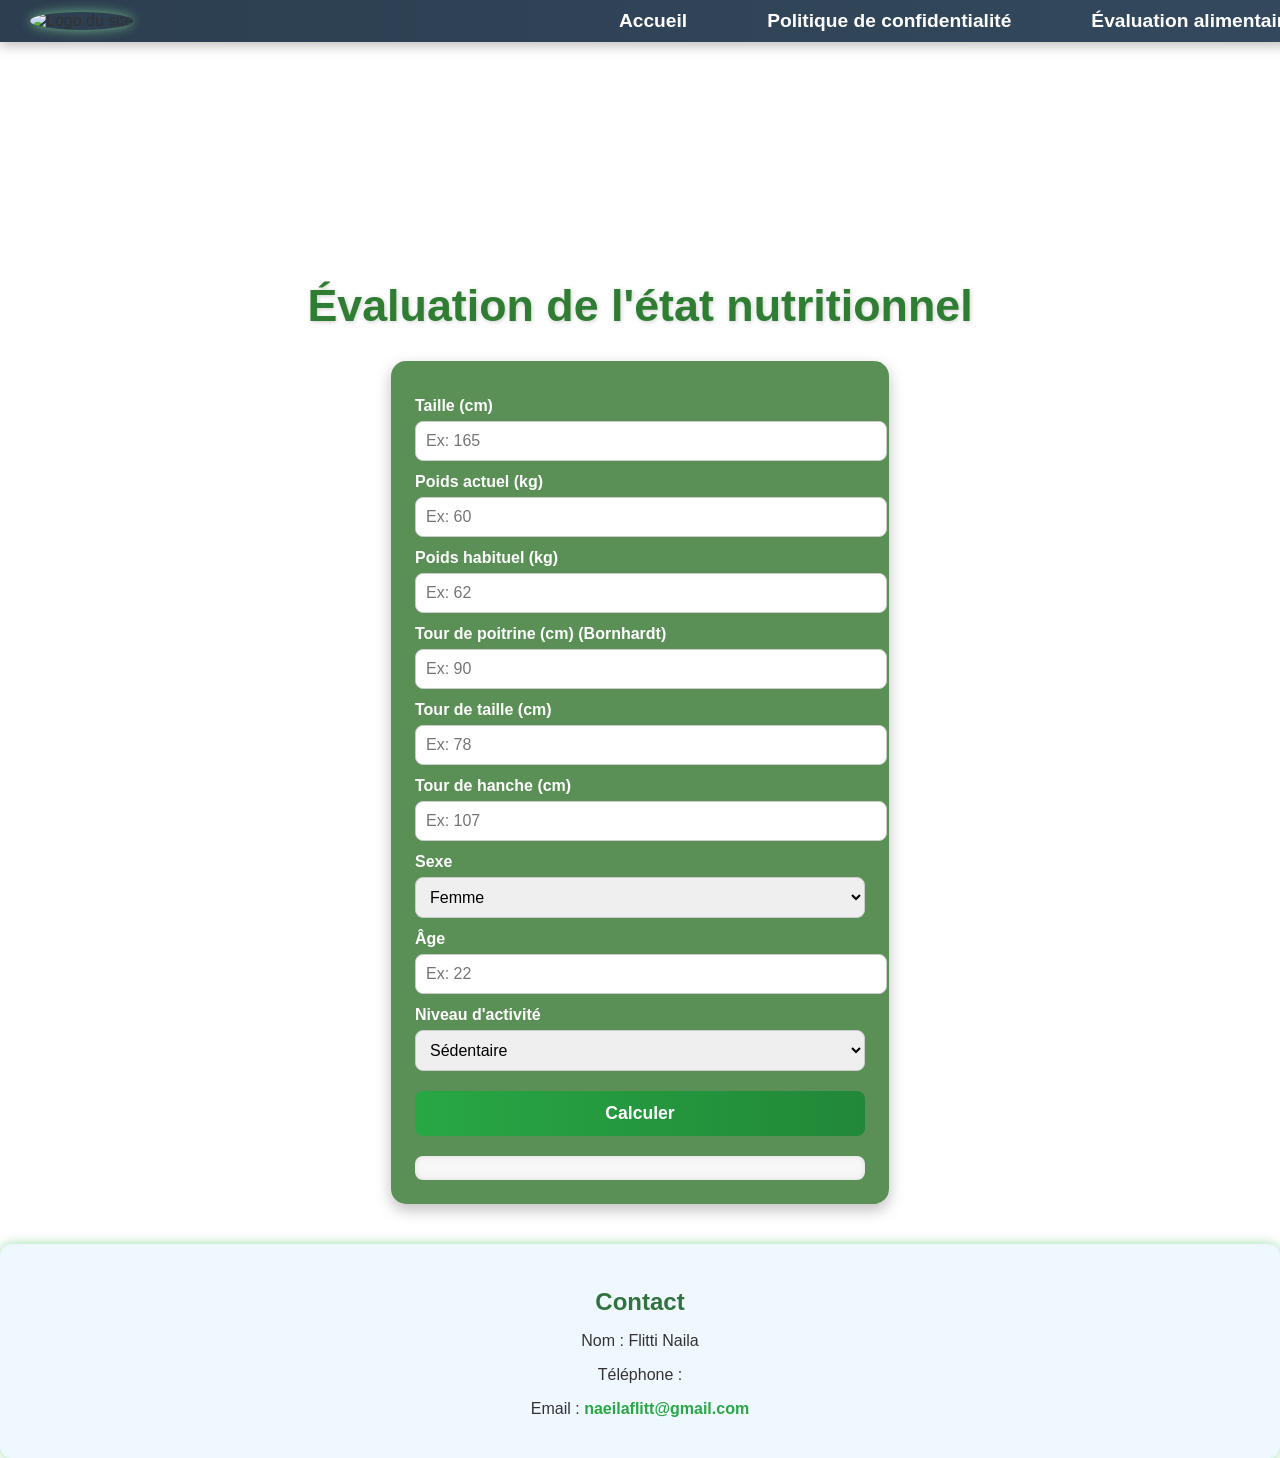
==== index.html @ 5a53bf4e "Add files via upload" ====
<!DOCTYPE html>
<html lang="fr">
<head>
  <meta charset="UTF-8">
  <meta name="viewport" content="width=device-width, initial-scale=1.0">
  <title>Évaluation Nutritionnelle</title>
  <link rel="stylesheet" href="style.css">
</head>
<body>

  <!-- Logo + Menu -->
  <header>
    <div class="logo">
      <img src="./images/logo.png" alt="Logo du site">
    </div>

    <!-- Menu de navigation -->
    <nav>
      <ul>
        <li><a href="index.html">Accueil</a></li>
        <li><a href="confidentialite.html">Politique de confidentialité</a></li>
        <li><a href="evaluation.html">Évaluation alimentaire</a></li>
      </ul>
    </nav>
  </header>

  <!-- Titre principal -->
  <h1 class="titre-principal">Évaluation de l'état nutritionnel</h1>

  <!-- Formulaire principal -->
  <div class="container">
    <!-- Taille corporelle -->
    <label for="tailleCorps">Taille (cm)</label>
    <input type="number" id="tailleCorps" placeholder="Ex: 165">

    <!-- Poids actuel -->
    <label for="poids">Poids actuel (kg)</label>
    <input type="number" id="poids" placeholder="Ex: 60">

    <!-- Poids habituel -->
    <label for="poidsHabituel">Poids habituel (kg)</label>
    <input type="number" id="poidsHabituel" placeholder="Ex: 62">

    <!-- Tour de poitrine -->
    <label for="tourPoitrine">Tour de poitrine (cm) (Bornhardt)</label>
    <input type="number" id="tourPoitrine" placeholder="Ex: 90">

    <!-- Tour de taille -->
    <label for="tourTaille">Tour de taille (cm)</label>
    <input type="number" id="tourTaille" placeholder="Ex: 78">

    <!-- Tour de hanche -->
    <label for="hanche">Tour de hanche (cm)</label>
    <input type="number" id="hanche" placeholder="Ex: 107">

    <!-- Sexe -->
    <label for="sexe">Sexe</label>
    <select id="sexe">
      <option value="Femme">Femme</option>
      <option value="Homme">Homme</option>
    </select>

    <!-- Âge -->
    <label for="age">Âge</label>
    <input type="number" id="age" placeholder="Ex: 22">

    <!-- Activité -->
    <label for="activite">Niveau d'activité</label>
    <select id="activite">
      <option value="1.2">Sédentaire</option>
      <option value="1.375">Légère</option>
      <option value="1.55">Modérée</option>
      <option value="1.725">Intense</option>
      <option value="1.9">Très intense</option>
    </select>

    <!-- Bouton -->
    <button onclick="calculs()">Calculer</button>

    <!-- Résultats -->
    <div id="resultats"></div>
  </div>

  <!-- Section contact -->
  <section id="contact">
    <h2>Contact</h2>
    <p>Nom : Flitti Naila </p>
    <p>Téléphone :</p>
    <p>Email : <a href="mailto:naeilaflitt@gmail.com">naeilaflitt@gmail.com</a></p>
  </section>

  <script src="script.js"></script>
</body>
</html>
---- style.css ----
/* ===== Fond général ===== */
body {
  background-image: url("./images/background.jpg");
  background-size: cover;
  background-position: center;
  background-repeat: no-repeat;
  background-attachment: fixed;
  padding-top: 120px;
  margin: 0;
  font-family: "Segoe UI", Arial, sans-serif; /* police plus moderne */
  color: #333;
}

/* ===== Header ===== */
header {
  position: fixed;
  top: 0;
  left: 0;
  width: 100%;
  background: linear-gradient(90deg, #2c3e50, #34495e);
  display: flex;
  justify-content: space-between;
  align-items: center;
  padding: 10px 30px; /* plus équilibré */
  box-shadow: 0 4px 12px rgba(0,0,0,0.25);
  z-index: 1000;
}

header .logo img {
  height: 200px; /* logo plus grand */
  border-radius: 50%; /* logo arrondi */
  box-shadow: 0 0 12px rgba(130, 210, 147, 0.8);
  transition: transform 0.3s ease, box-shadow 0.3s ease;
}

header .logo img:hover {
  transform: scale(1.08);
  box-shadow: 0 0 18px rgba(130, 210, 147, 1);
}

/* ===== Menu ===== */
nav ul {
  list-style: none;
  display: flex;
  gap: 50px; /* espace plus large */
  margin: 0;
  padding: 0;
}

nav ul li a {
  color: white;
  text-decoration: none;
  font-weight: bold;
  font-size: 1.2em; /* texte plus grand */
  padding: 20px 15px;
  border-radius: 6px;
  transition: all 0.3s ease;
}

nav ul li a:hover {
  background: rgba(255, 255, 255, 0.1);
  color: #f1c40f;
}

/* ===== Titre principal ===== */
.titre-principal {
  text-align: center;
  margin-top: 160px;
  font-size: 2.8em;
  font-weight: bold;
  color: #2e7d32;
  text-shadow: 1px 1px 4px rgba(0,0,0,0.2);
}

/* ===== Formulaire principal ===== */
.container {
  background: rgba(82, 137, 77, 0.95);
  width: 90%;
  max-width: 450px;
  margin: auto;
  padding: 1.5rem;
  border-radius: 15px;
  box-shadow: 0 6px 15px rgba(0,0,0,0.25);
  backdrop-filter: blur(4px);
}

label {
  margin-top: 12px;
  display: block;
  color: #fff;
  font-weight: bold;
}

input, select {
  width: 100%;
  padding: 10px;
  margin-top: 6px;
  border-radius: 8px;
  border: 1px solid #ccc;
  font-size: 1rem;
  transition: border 0.3s ease, box-shadow 0.3s ease;
}

input:focus, select:focus {
  border-color: #2e7d32;
  box-shadow: 0 0 6px rgba(46, 125, 50, 0.6);
  outline: none;
}

/* ===== Bouton ===== */
button {
  width: 100%;
  padding: 12px;
  background: linear-gradient(90deg, #28a745, #218838);
  border: none;
  border-radius: 8px;
  color: white;
  margin-top: 20px;
  cursor: pointer;
  font-size: 1.1rem;
  font-weight: bold;
  transition: transform 0.2s ease, background 0.3s ease;
}

button:hover {
  background: linear-gradient(90deg, #218838, #1e7e34);
  transform: scale(1.03);
}

/* ===== Résultats ===== */
#resultats {
  margin-top: 20px;
  padding: 12px;
  background: #f7f7f7;
  border-radius: 8px;
  box-shadow: inset 0 0 6px rgba(0,0,0,0.1);
}

/* ===== Contact ===== */
#contact {
  background-color: #f0f8ff;
  padding: 1.5rem;
  margin-top: 40px;
  text-align: center;
  border-radius: 12px;
  box-shadow: 0 0 12px rgba(130, 210, 147, 0.8);
}

#contact h2 {
  color: #30733e;
  margin-bottom: 12px;
}

#contact a {
  color: #28a745;
  text-decoration: none;
  font-weight: bold;
}

#contact a:hover {
  text-decoration: underline;
}

/* ===== Responsive design ===== */
@media screen and (max-width: 600px) {
  header {
    flex-direction: column;
    align-items: center;
    padding: 15px;
  }

  nav ul {
    flex-direction: column;
    gap: 15px;
    margin-top: 15px;
  }

  .titre-principal {
    font-size: 2em;
    margin-top: 180px;
  }

  .container {
    width: 95%;
    padding: 1rem;
  }

  input, select, button {
    font-size: 1em;
  }

  #contact {
    padding: 1rem;
  }
}
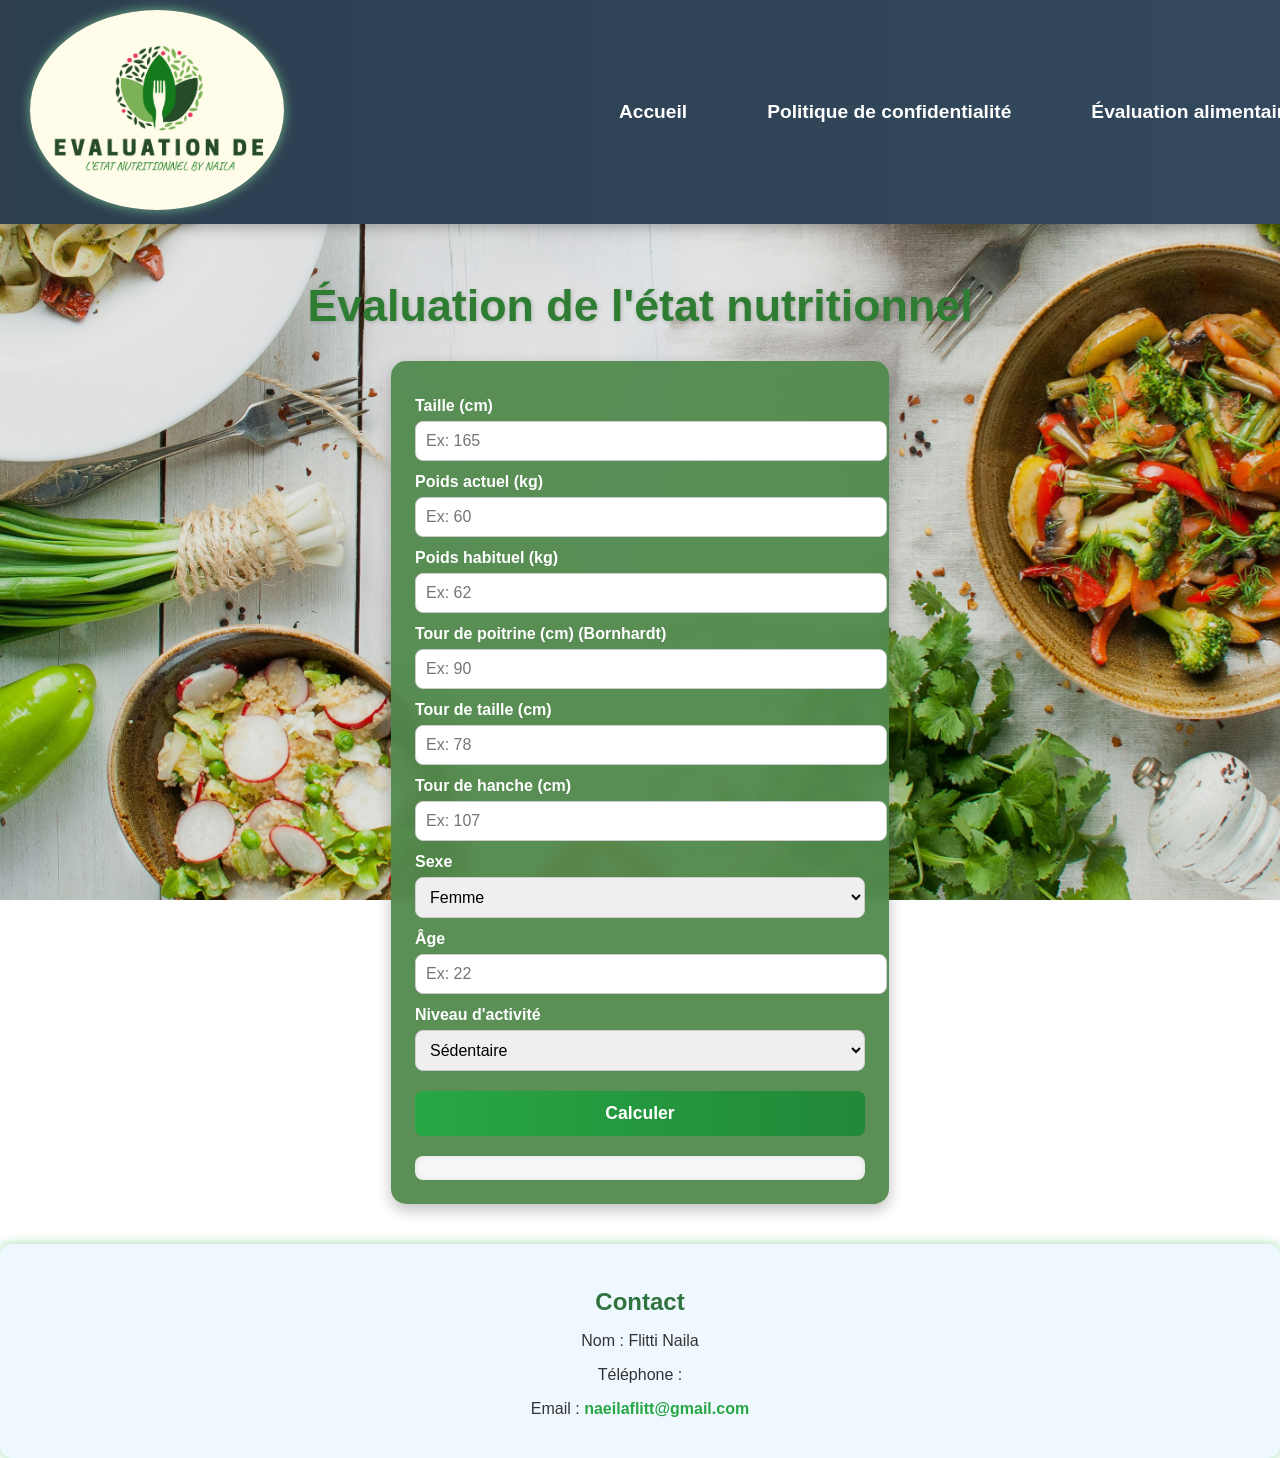
==== commit f1c2180c: "Fix HTML structure and update logo path" ====
--- a/index.html
+++ b/index.html
@@ -11,7 +11,7 @@
   <!-- Logo + Menu -->
   <header>
     <div class="logo">
-      <img src="./images/logo.png" alt="Logo du site">
+      <img src="./logo.png" alt="Logo du site">
     </div>
 
     <!-- Menu de navigation -->
--- a/style.css
+++ b/style.css
@@ -1,6 +1,6 @@
 /* ===== Fond général ===== */
 body {
-  background-image: url("./images/background.jpg");
+  background-image: url("./background.jpg");
   background-size: cover;
   background-position: center;
   background-repeat: no-repeat;
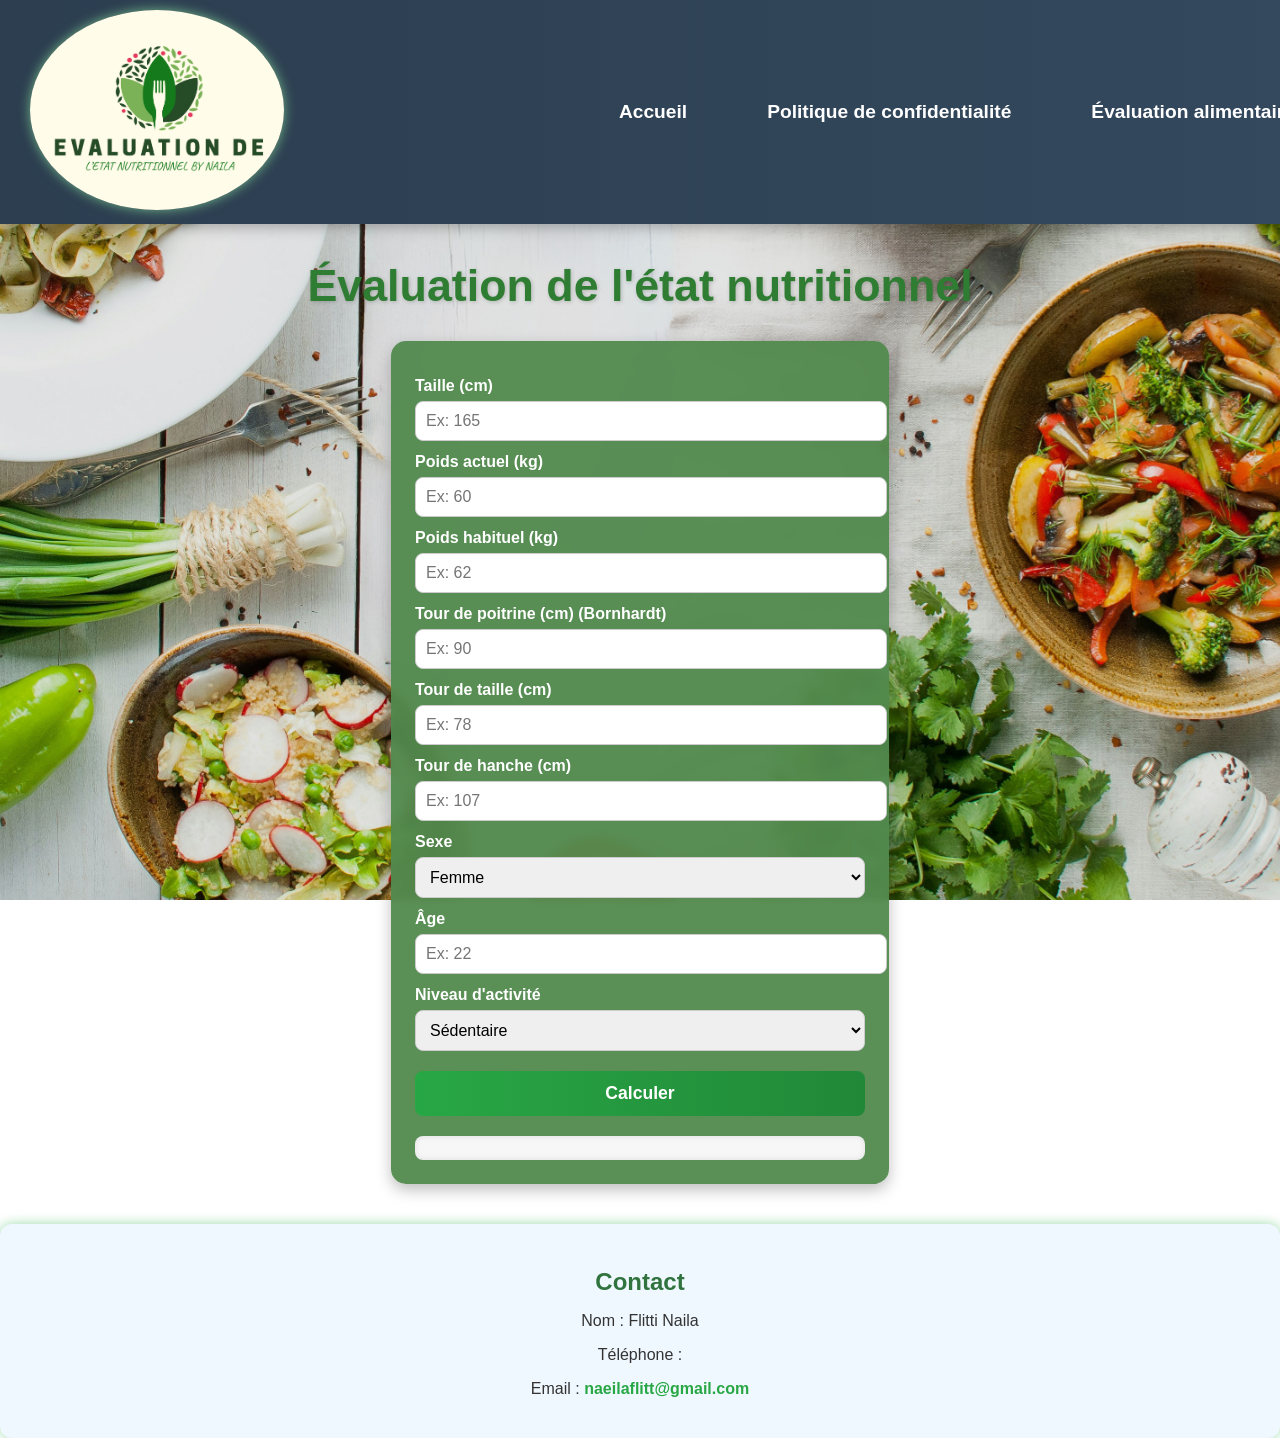
==== commit 94bfae42: "Update index.html" ====
--- a/index.html
+++ b/index.html
@@ -4,6 +4,7 @@
   <meta charset="UTF-8">
   <meta name="viewport" content="width=device-width, initial-scale=1.0">
   <title>Évaluation Nutritionnelle</title>
+  <link rel="icon" type="image/png" href="./logo.png">
   <link rel="stylesheet" href="style.css">
 </head>
 <body>
--- a/style.css
+++ b/style.css
@@ -5,7 +5,7 @@
   background-position: center;
   background-repeat: no-repeat;
   background-attachment: fixed;
-  padding-top: 120px;
+  padding-top: 100px;
   margin: 0;
   font-family: "Segoe UI", Arial, sans-serif; /* police plus moderne */
   color: #333;
@@ -161,36 +161,72 @@
   text-decoration: underline;
 }
 
-/* ===== Responsive design ===== */
-@media screen and (max-width: 600px) {
+
+
+
+
+/* Responsive design pour téléphone */
+@media (max-width: 600px) {
+  body {
+    padding-top: 80px;
+  }
+
   header {
+    display: flex;
+    flex-direction: row;
+    justify-content: space-between;
+    align-items: center;
+    text-align: right;
+    padding: 10px 12px;
+    gap: 10px;
+    box-sizing: border-box;
+  }
+
+  /* Logo à gauche */
+  header .logo {
+    flex-shrink: 0;
+    margin-right: auto;
+  }
+
+  header .logo img {
+    width: 55px;
+    height: 55px;
+    object-fit: contain;
+  }
+
+  /* Menu à droite */
+  nav ul {
+    display: flex;
     flex-direction: column;
-    align-items: center;
-    padding: 15px;
-  }
-
-  nav ul {
-    flex-direction: column;
-    gap: 15px;
-    margin-top: 15px;
+    align-items: flex-end;
+    gap: 4px;
+    margin: 0;
+    padding: 0;
+    list-style: none;
+  }
+
+  nav ul li a {
+    font-size: 13px;
+    padding: 4px 0 4px 8px;
+    text-align: right;
   }
 
   .titre-principal {
-    font-size: 2em;
-    margin-top: 180px;
+    margin-top: 20px;
+    font-size: 1.7em;
   }
 
   .container {
-    width: 95%;
+    width: 90%;
+    box-sizing: border-box;
     padding: 1rem;
   }
 
-  input, select, button {
+  input, select {
+    box-sizing: border-box;
+  }
+
+  header p {
     font-size: 1em;
   }
-
-  #contact {
-    padding: 1rem;
-  }
-}
-
+}
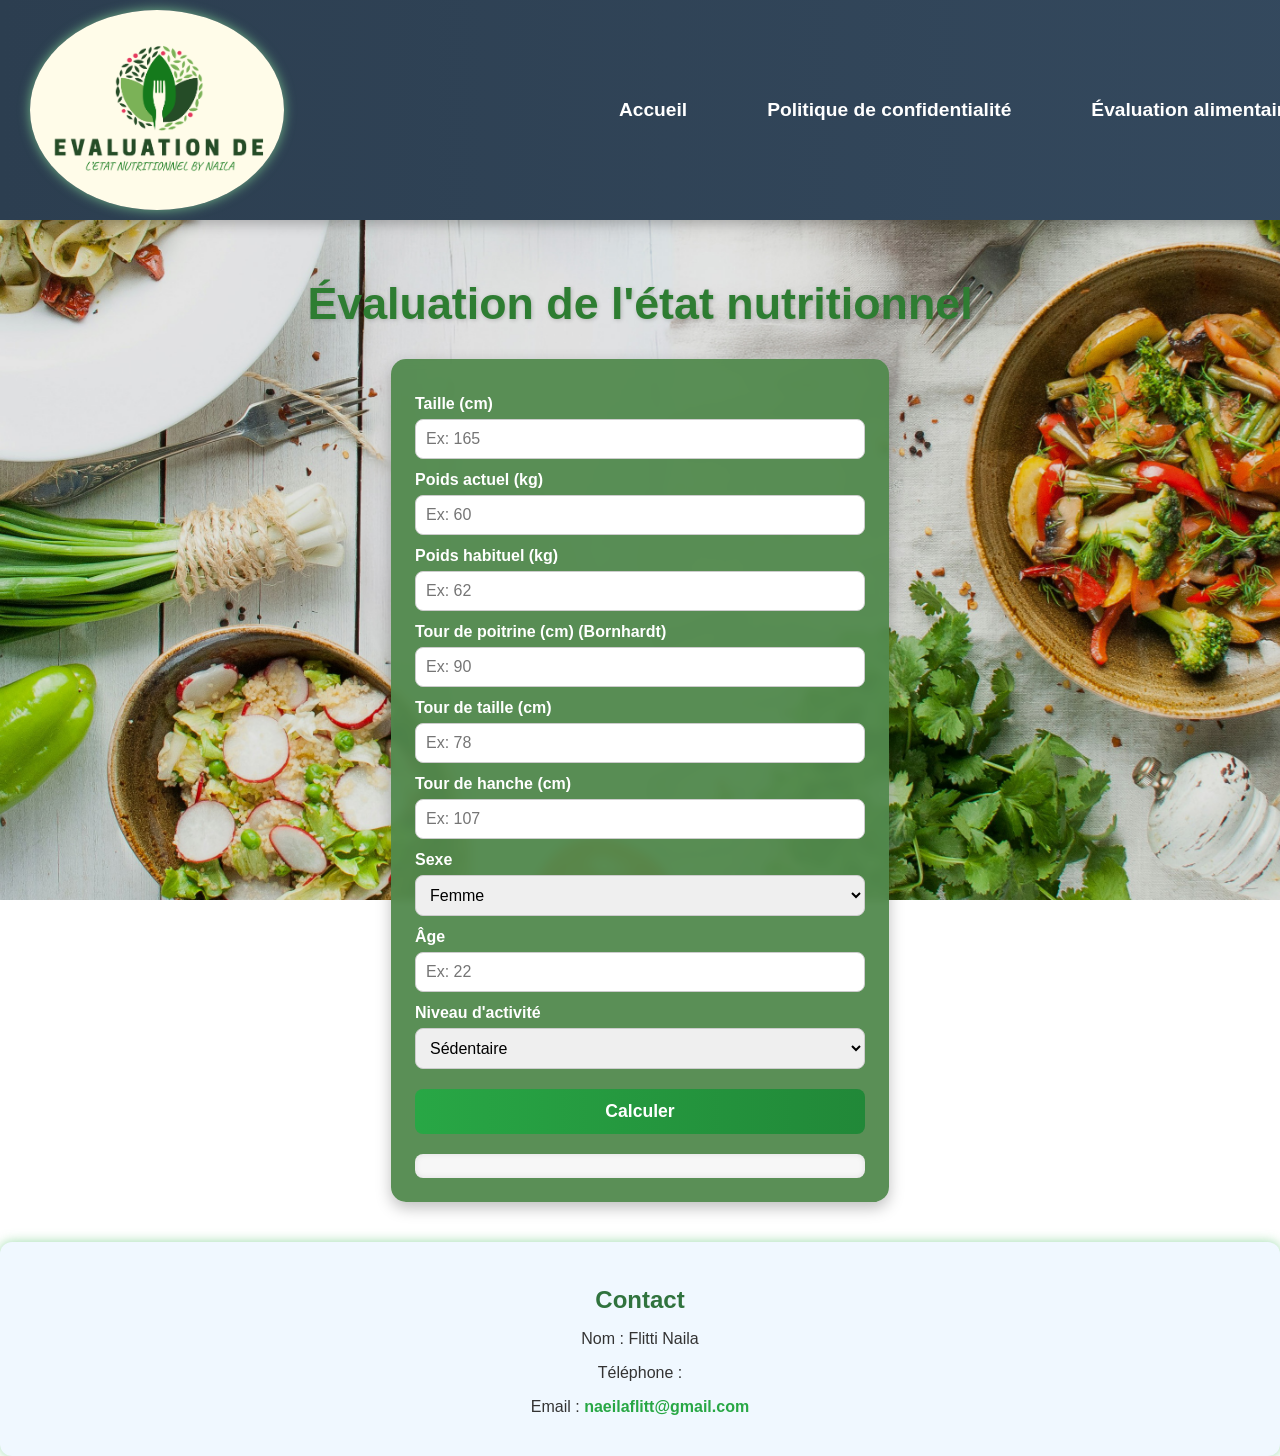
==== commit dfd339bd: "Enhance HTML with Open Graph metadata Added Open Graph meta tags for better link sharing." ====
--- a/index.html
+++ b/index.html
@@ -1,14 +1,27 @@
+```html
 <!DOCTYPE html>
 <html lang="fr">
 <head>
   <meta charset="UTF-8">
   <meta name="viewport" content="width=device-width, initial-scale=1.0">
+
   <title>Évaluation Nutritionnelle</title>
+
+  <!-- Logo dans l'onglet -->
   <link rel="icon" type="image/png" href="./logo.png">
+
+  <!-- Aperçu lors du partage du lien -->
+  <meta property="og:title" content="Évaluation Nutritionnelle">
+  <meta property="og:description" content="Outil d'évaluation de l'état nutritionnel">
+  <meta property="og:image" content="https://naeilaflitt-max.github.io/evaluation-nutritionnelle-/logo.png">
+  <meta property="og:url" content="https://naeilaflitt-max.github.io/evaluation-nutritionnelle-/">
+  <meta property="og:type" content="website">
+  <meta name="twitter:card" content="summary_large_image">
+
   <link rel="stylesheet" href="style.css">
 </head>
 <body>
-
+```
   <!-- Logo + Menu -->
   <header>
     <div class="logo">
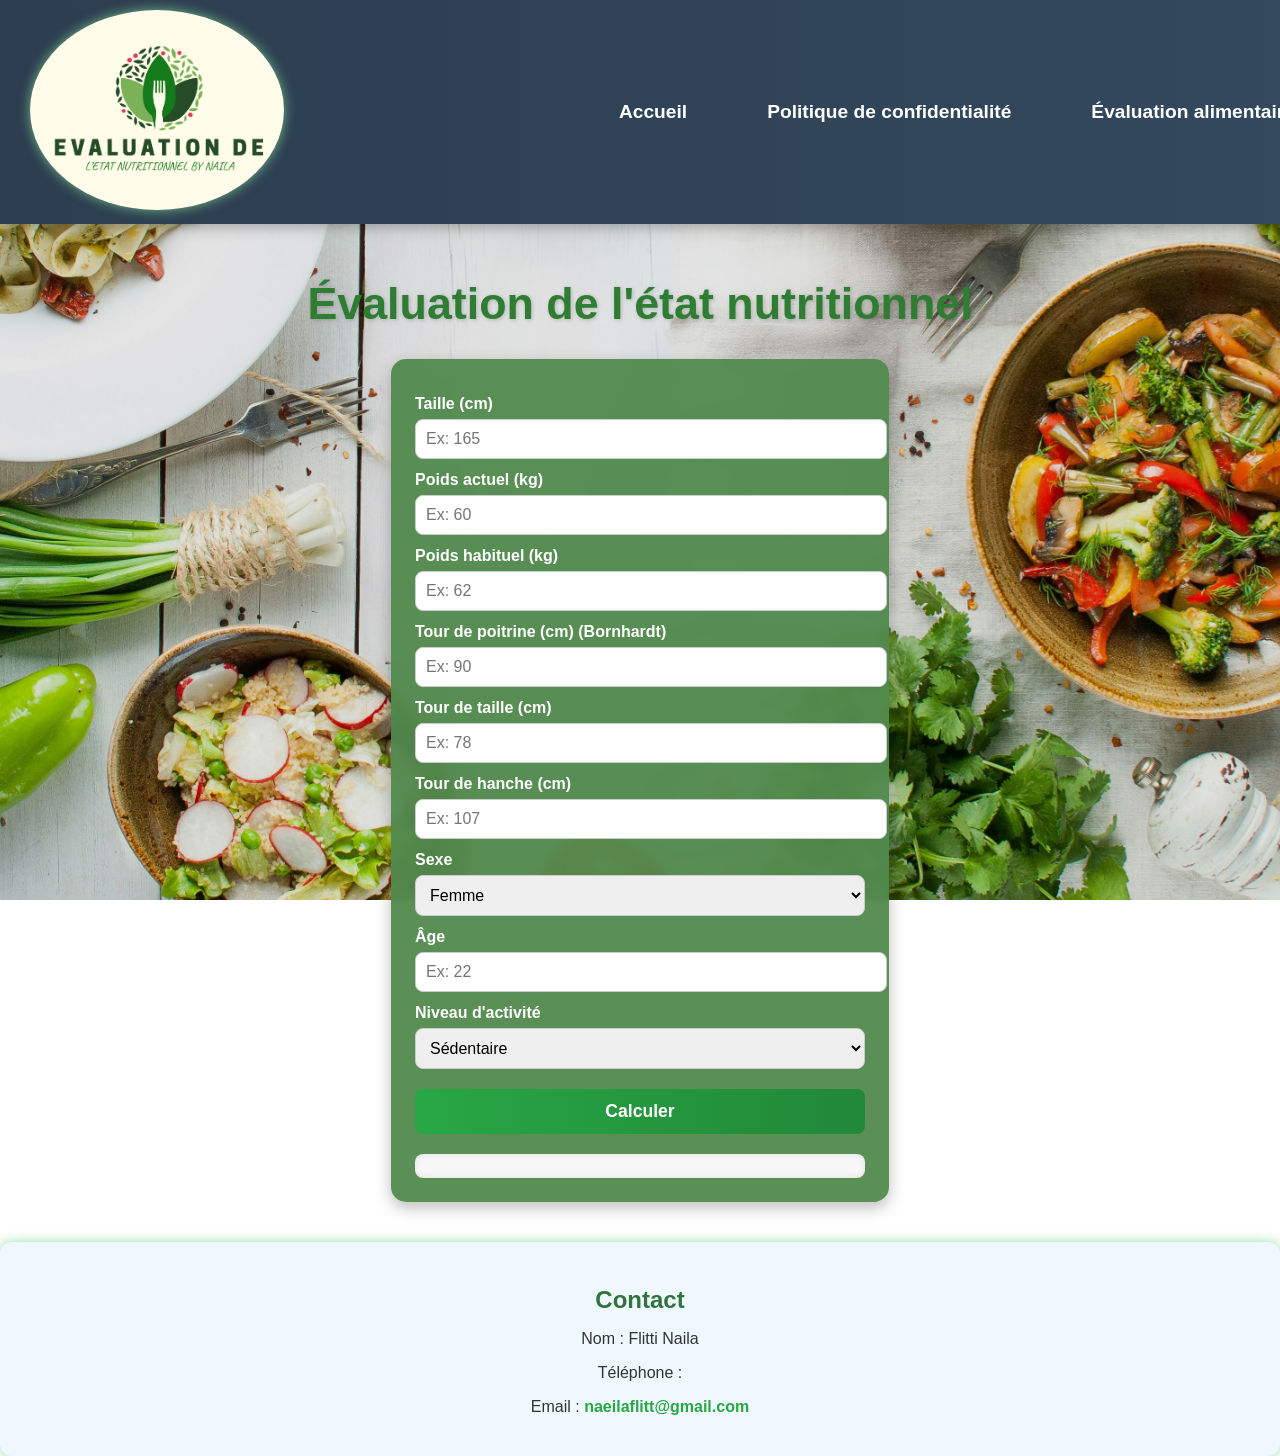
==== commit 9b29cc5b: "Fix HTML formatting and structure" ====
--- a/index.html
+++ b/index.html
@@ -1,4 +1,4 @@
-```html
+
 <!DOCTYPE html>
 <html lang="fr">
 <head>
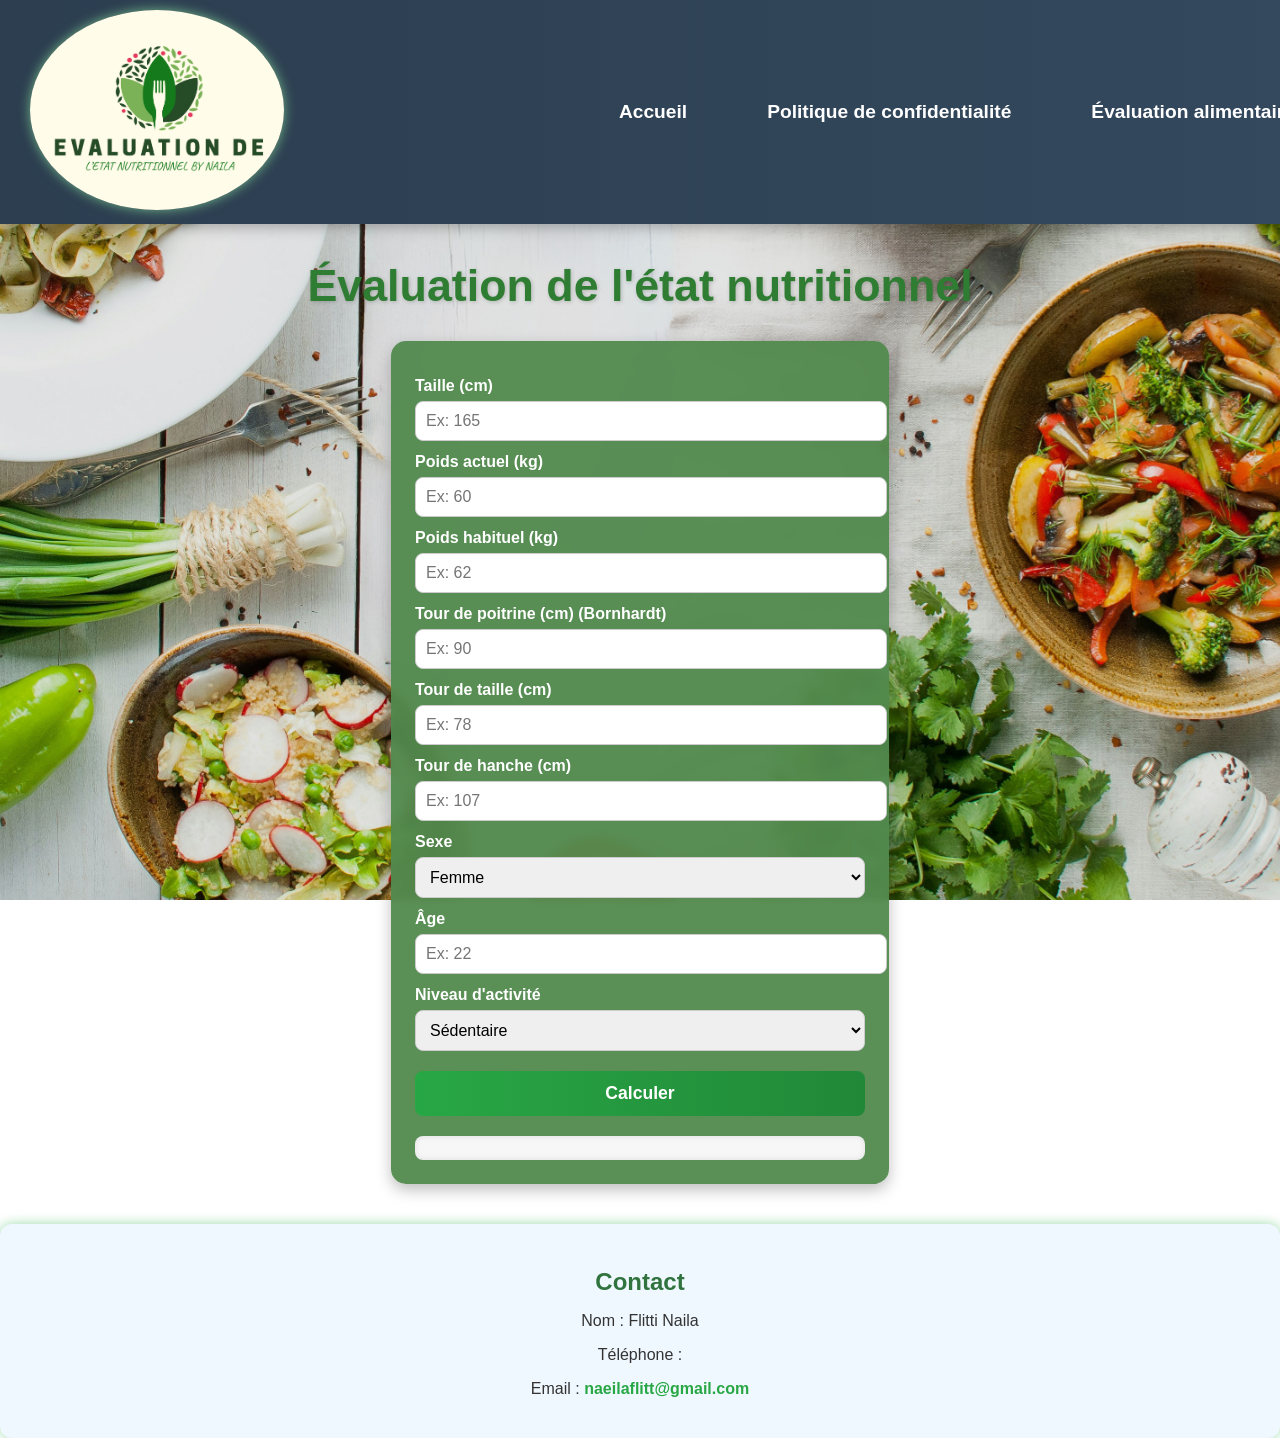
==== commit 3296a32c: "Restore index.html with original content" ====
--- a/index.html
+++ b/index.html
@@ -21,7 +21,7 @@
   <link rel="stylesheet" href="style.css">
 </head>
 <body>
-```
+
   <!-- Logo + Menu -->
   <header>
     <div class="logo">
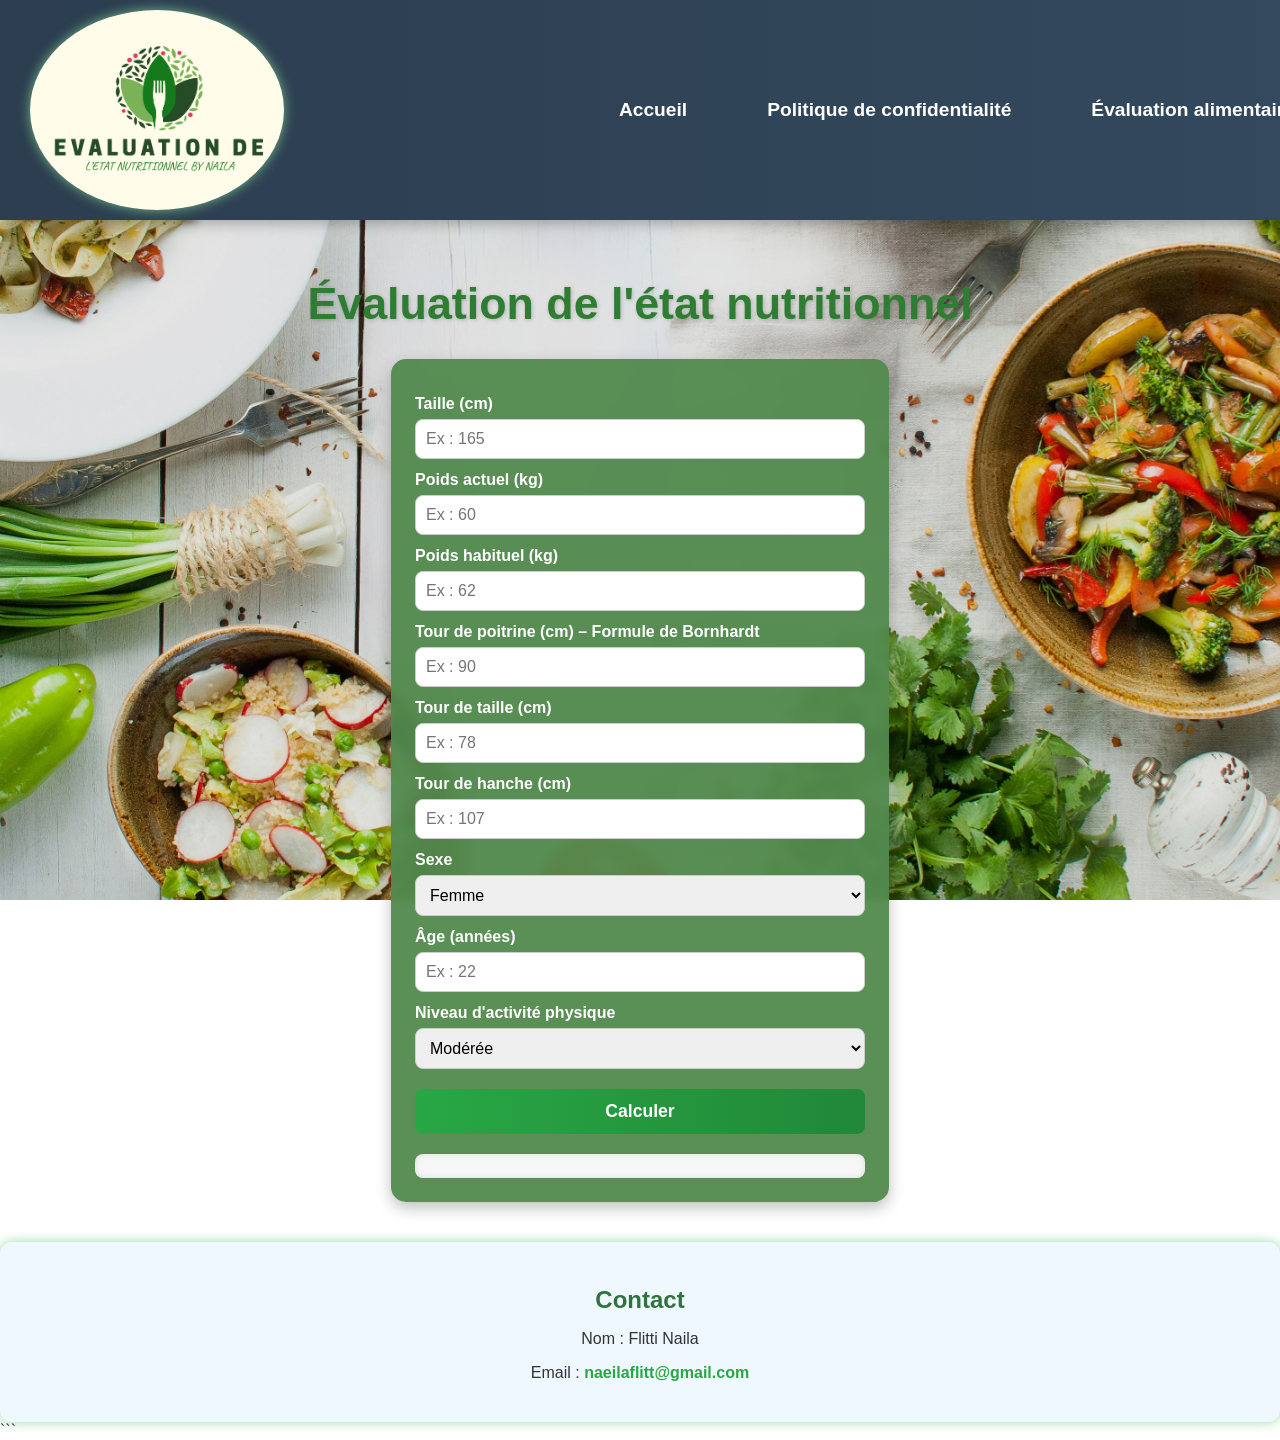
==== commit 3af6cfef: "Update index.html" ====
--- a/index.html
+++ b/index.html
@@ -1,4 +1,4 @@
-
+```html
 <!DOCTYPE html>
 <html lang="fr">
 <head>
@@ -6,6 +6,7 @@
   <meta name="viewport" content="width=device-width, initial-scale=1.0">
 
   <title>Évaluation Nutritionnelle</title>
+  <meta name="description" content="Outil de calcul et d'évaluation de l'état nutritionnel.">
 
   <!-- Logo dans l'onglet -->
   <link rel="icon" type="image/png" href="./logo.png">
@@ -18,91 +19,159 @@
   <meta property="og:type" content="website">
   <meta name="twitter:card" content="summary_large_image">
 
-  <link rel="stylesheet" href="style.css">
+  <!-- Feuille de style -->
+  <link rel="stylesheet" href="./style.css">
 </head>
+
 <body>
 
-  <!-- Logo + Menu -->
+  <!-- EN-TÊTE : LOGO ET MENU -->
   <header>
     <div class="logo">
-      <img src="./logo.png" alt="Logo du site">
+      <img src="./logo.png" alt="Logo Évaluation Nutritionnelle">
     </div>
 
-    <!-- Menu de navigation -->
-    <nav>
+    <nav aria-label="Navigation principale">
       <ul>
-        <li><a href="index.html">Accueil</a></li>
+        <li><a href="index.html" aria-current="page">Accueil</a></li>
         <li><a href="confidentialite.html">Politique de confidentialité</a></li>
         <li><a href="evaluation.html">Évaluation alimentaire</a></li>
       </ul>
     </nav>
   </header>
 
-  <!-- Titre principal -->
-  <h1 class="titre-principal">Évaluation de l'état nutritionnel</h1>
+  <!-- CONTENU PRINCIPAL -->
+  <main>
 
-  <!-- Formulaire principal -->
-  <div class="container">
-    <!-- Taille corporelle -->
-    <label for="tailleCorps">Taille (cm)</label>
-    <input type="number" id="tailleCorps" placeholder="Ex: 165">
+    <h1 class="titre-principal">
+      Évaluation de l'état nutritionnel
+    </h1>
 
-    <!-- Poids actuel -->
-    <label for="poids">Poids actuel (kg)</label>
-    <input type="number" id="poids" placeholder="Ex: 60">
+    <!-- FORMULAIRE DE CALCUL -->
+    <section class="container" aria-label="Calcul de l'état nutritionnel">
 
-    <!-- Poids habituel -->
-    <label for="poidsHabituel">Poids habituel (kg)</label>
-    <input type="number" id="poidsHabituel" placeholder="Ex: 62">
+      <!-- Taille corporelle -->
+      <label for="tailleCorps">Taille (cm)</label>
+      <input
+        type="number"
+        id="tailleCorps"
+        placeholder="Ex : 165"
+        min="1"
+        step="any"
+      >
 
-    <!-- Tour de poitrine -->
-    <label for="tourPoitrine">Tour de poitrine (cm) (Bornhardt)</label>
-    <input type="number" id="tourPoitrine" placeholder="Ex: 90">
+      <!-- Poids actuel -->
+      <label for="poids">Poids actuel (kg)</label>
+      <input
+        type="number"
+        id="poids"
+        placeholder="Ex : 60"
+        min="0"
+        step="any"
+      >
 
-    <!-- Tour de taille -->
-    <label for="tourTaille">Tour de taille (cm)</label>
-    <input type="number" id="tourTaille" placeholder="Ex: 78">
+      <!-- Poids habituel -->
+      <label for="poidsHabituel">Poids habituel (kg)</label>
+      <input
+        type="number"
+        id="poidsHabituel"
+        placeholder="Ex : 62"
+        min="0"
+        step="any"
+      >
 
-    <!-- Tour de hanche -->
-    <label for="hanche">Tour de hanche (cm)</label>
-    <input type="number" id="hanche" placeholder="Ex: 107">
+      <!-- Tour de poitrine -->
+      <label for="tourPoitrine">
+        Tour de poitrine (cm) – Formule de Bornhardt
+      </label>
+      <input
+        type="number"
+        id="tourPoitrine"
+        placeholder="Ex : 90"
+        min="0"
+        step="any"
+      >
 
-    <!-- Sexe -->
-    <label for="sexe">Sexe</label>
-    <select id="sexe">
-      <option value="Femme">Femme</option>
-      <option value="Homme">Homme</option>
-    </select>
+      <!-- Tour de taille -->
+      <label for="tourTaille">Tour de taille (cm)</label>
+      <input
+        type="number"
+        id="tourTaille"
+        placeholder="Ex : 78"
+        min="0"
+        step="any"
+      >
 
-    <!-- Âge -->
-    <label for="age">Âge</label>
-    <input type="number" id="age" placeholder="Ex: 22">
+      <!-- Tour de hanche -->
+      <label for="hanche">Tour de hanche (cm)</label>
+      <input
+        type="number"
+        id="hanche"
+        placeholder="Ex : 107"
+        min="0"
+        step="any"
+      >
 
-    <!-- Activité -->
-    <label for="activite">Niveau d'activité</label>
-    <select id="activite">
-      <option value="1.2">Sédentaire</option>
-      <option value="1.375">Légère</option>
-      <option value="1.55">Modérée</option>
-      <option value="1.725">Intense</option>
-      <option value="1.9">Très intense</option>
-    </select>
+      <!-- Sexe -->
+      <label for="sexe">Sexe</label>
+      <select id="sexe">
+        <option value="Femme">Femme</option>
+        <option value="Homme">Homme</option>
+      </select>
 
-    <!-- Bouton -->
-    <button onclick="calculs()">Calculer</button>
+      <!-- Âge -->
+      <label for="age">Âge (années)</label>
+      <input
+        type="number"
+        id="age"
+        placeholder="Ex : 22"
+        min="1"
+        step="1"
+      >
 
-    <!-- Résultats -->
-    <div id="resultats"></div>
-  </div>
+      <!-- Niveau d'activité -->
+      <label for="activite">Niveau d'activité physique</label>
+      <select id="activite">
+        <option value="1.2">Sédentaire</option>
+        <option value="1.375">Légère</option>
+        <option value="1.55" selected>Modérée</option>
+        <option value="1.725">Intense</option>
+        <option value="1.9">Très intense</option>
+      </select>
 
-  <!-- Section contact -->
-  <section id="contact">
+      <!-- Bouton de calcul -->
+      <button type="button" onclick="calculs()">
+        Calculer
+      </button>
+
+      <!-- Affichage des résultats -->
+      <div
+        id="resultats"
+        aria-live="polite"
+        aria-atomic="true"
+      ></div>
+
+    </section>
+
+  </main>
+
+  <!-- PIED DE PAGE : CONTACT -->
+  <footer id="contact">
     <h2>Contact</h2>
-    <p>Nom : Flitti Naila </p>
-    <p>Téléphone :</p>
-    <p>Email : <a href="mailto:naeilaflitt@gmail.com">naeilaflitt@gmail.com</a></p>
-  </section>
 
-  <script src="script.js"></script>
+    <p>Nom : Flitti Naila</p>
+
+    <p>
+      Email :
+      <a href="mailto:naeilaflitt@gmail.com">
+        naeilaflitt@gmail.com
+      </a>
+    </p>
+  </footer>
+
+  <!-- Fichier JavaScript -->
+  <script src="./script.js" defer></script>
+
 </body>
 </html>
+```
--- a/style.css
+++ b/style.css
@@ -165,64 +165,118 @@
 
 
 
-/* Responsive design pour téléphone */
+
+/* ===== Responsive design pour téléphone ===== */
 @media (max-width: 600px) {
+
   body {
-    padding-top: 80px;
-  }
-
+    padding-top: 105px;
+    background-attachment: scroll;
+  }
+
+  /* ===== Header mobile ===== */
   header {
     display: flex;
     flex-direction: row;
     justify-content: space-between;
     align-items: center;
-    text-align: right;
+    width: 100%;
+    min-height: 90px;
     padding: 10px 12px;
     gap: 10px;
     box-sizing: border-box;
   }
 
-  /* Logo à gauche */
+  /* Logo ovale */
   header .logo {
-    flex-shrink: 0;
-    margin-right: auto;
+    flex: 0 0 85px;
+    width: 85px;
+    height: 65px;
+    margin: 0 auto 0 0;
+    overflow: hidden;
+    border-radius: 50%;
   }
 
   header .logo img {
-    width: 55px;
-    height: 55px;
+    display: block;
+    width: 100%;
+    height: 100%;
     object-fit: contain;
+    border-radius: 50%;
+    box-shadow: 0 0 8px rgba(130, 210, 147, 0.6);
   }
 
   /* Menu à droite */
+  nav {
+    flex: 1;
+    min-width: 0;
+  }
+
   nav ul {
     display: flex;
     flex-direction: column;
     align-items: flex-end;
-    gap: 4px;
+    justify-content: center;
+    gap: 5px;
     margin: 0;
     padding: 0;
     list-style: none;
   }
 
+  nav ul li {
+    max-width: 100%;
+  }
+
   nav ul li a {
-    font-size: 13px;
-    padding: 4px 0 4px 8px;
+    display: block;
+    color: white;
+    font-size: 12px;
+    line-height: 1.3;
+    padding: 3px 0 3px 5px;
     text-align: right;
-  }
-
+    overflow-wrap: anywhere;
+  }
+
+  /* ===== Titre ===== */
   .titre-principal {
-    margin-top: 20px;
-    font-size: 1.7em;
-  }
-
+    margin: 20px 12px 24px;
+    font-size: 1.6em;
+    line-height: 1.3;
+    text-align: center;
+  }
+
+  /* ===== Formulaire ===== */
   .container {
-    width: 90%;
-    box-sizing: border-box;
-    padding: 1rem;
-  }
-
-  input, select {
+    width: calc(100% - 24px);
+    max-width: 450px;
+    margin: 0 auto;
+    padding: 16px;
+    box-sizing: border-box;
+  }
+
+  input,
+  select,
+  textarea {
+    max-width: 100%;
+    box-sizing: border-box;
+    font-size: 16px;
+  }
+
+  /* ===== Boutons ===== */
+  button {
+    max-width: 100%;
+    box-sizing: border-box;
+    font-size: 14px;
+  }
+
+  button:hover {
+    transform: none;
+  }
+
+  /* ===== Contact ===== */
+  #contact {
+    margin: 30px 12px 0;
+    padding: 16px;
     box-sizing: border-box;
   }
 
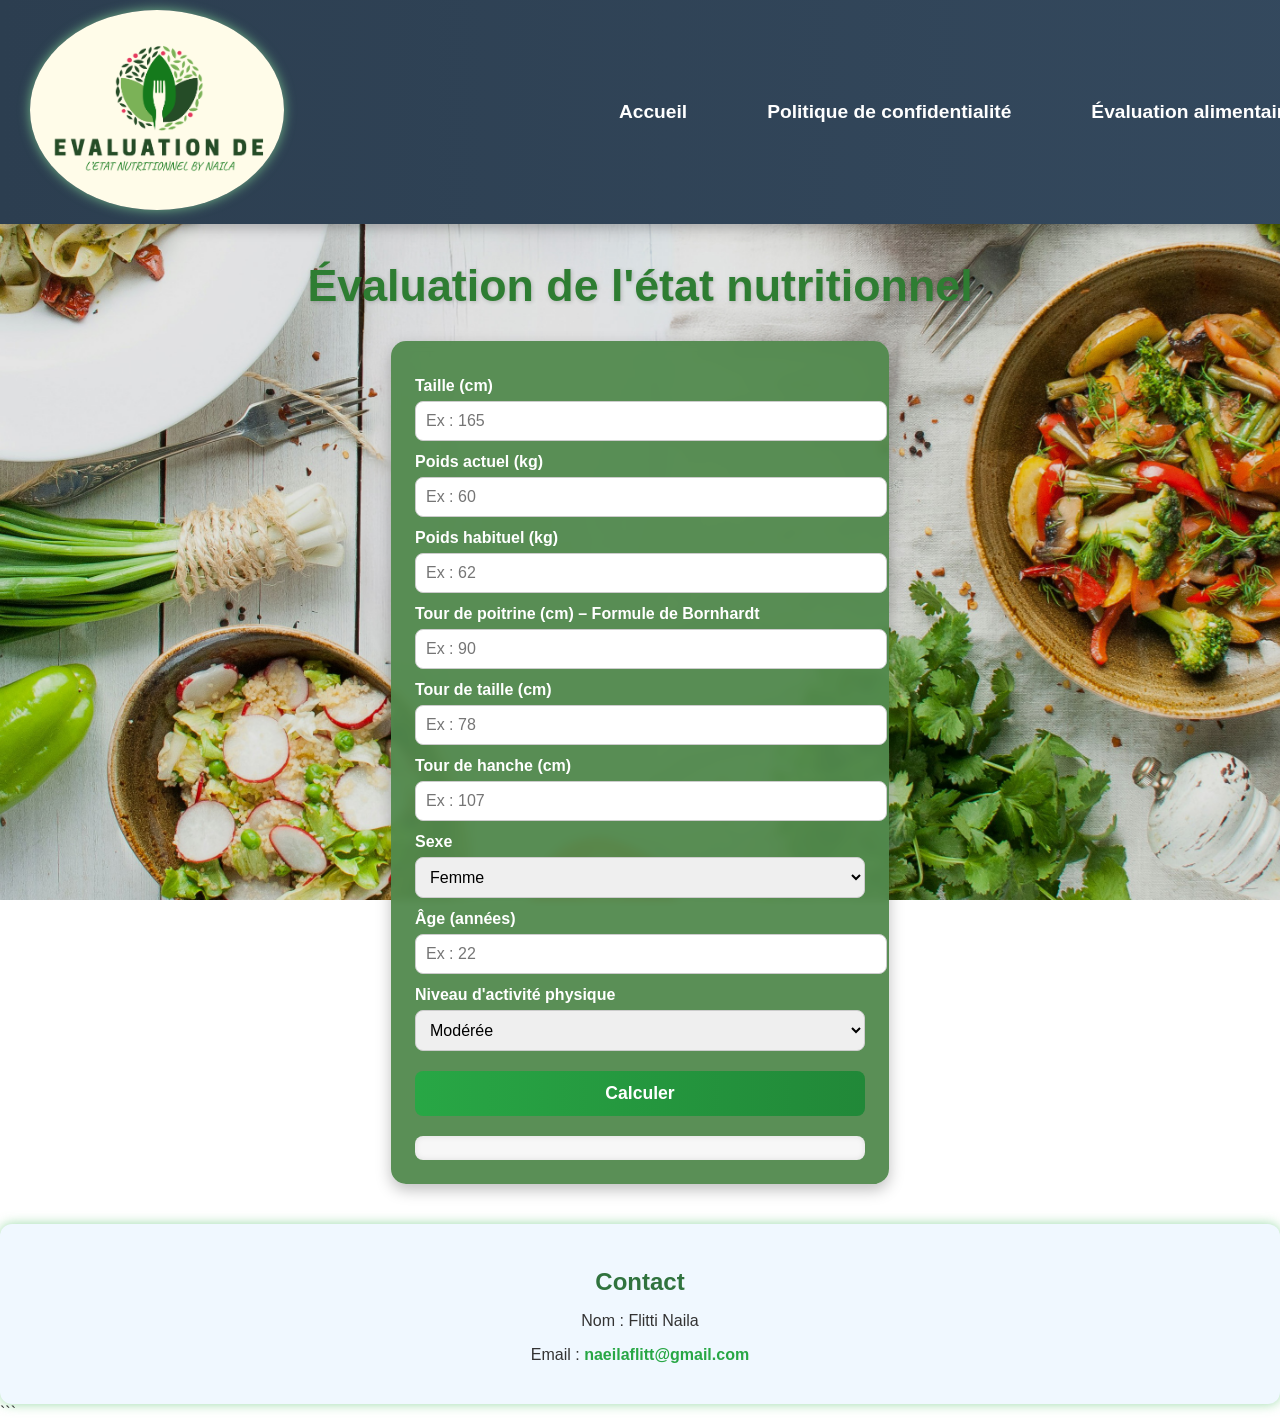
==== commit 50a4a52a: "Update index.html" ====
--- a/index.html
+++ b/index.html
@@ -1,4 +1,4 @@
-```html
+
 <!DOCTYPE html>
 <html lang="fr">
 <head>
